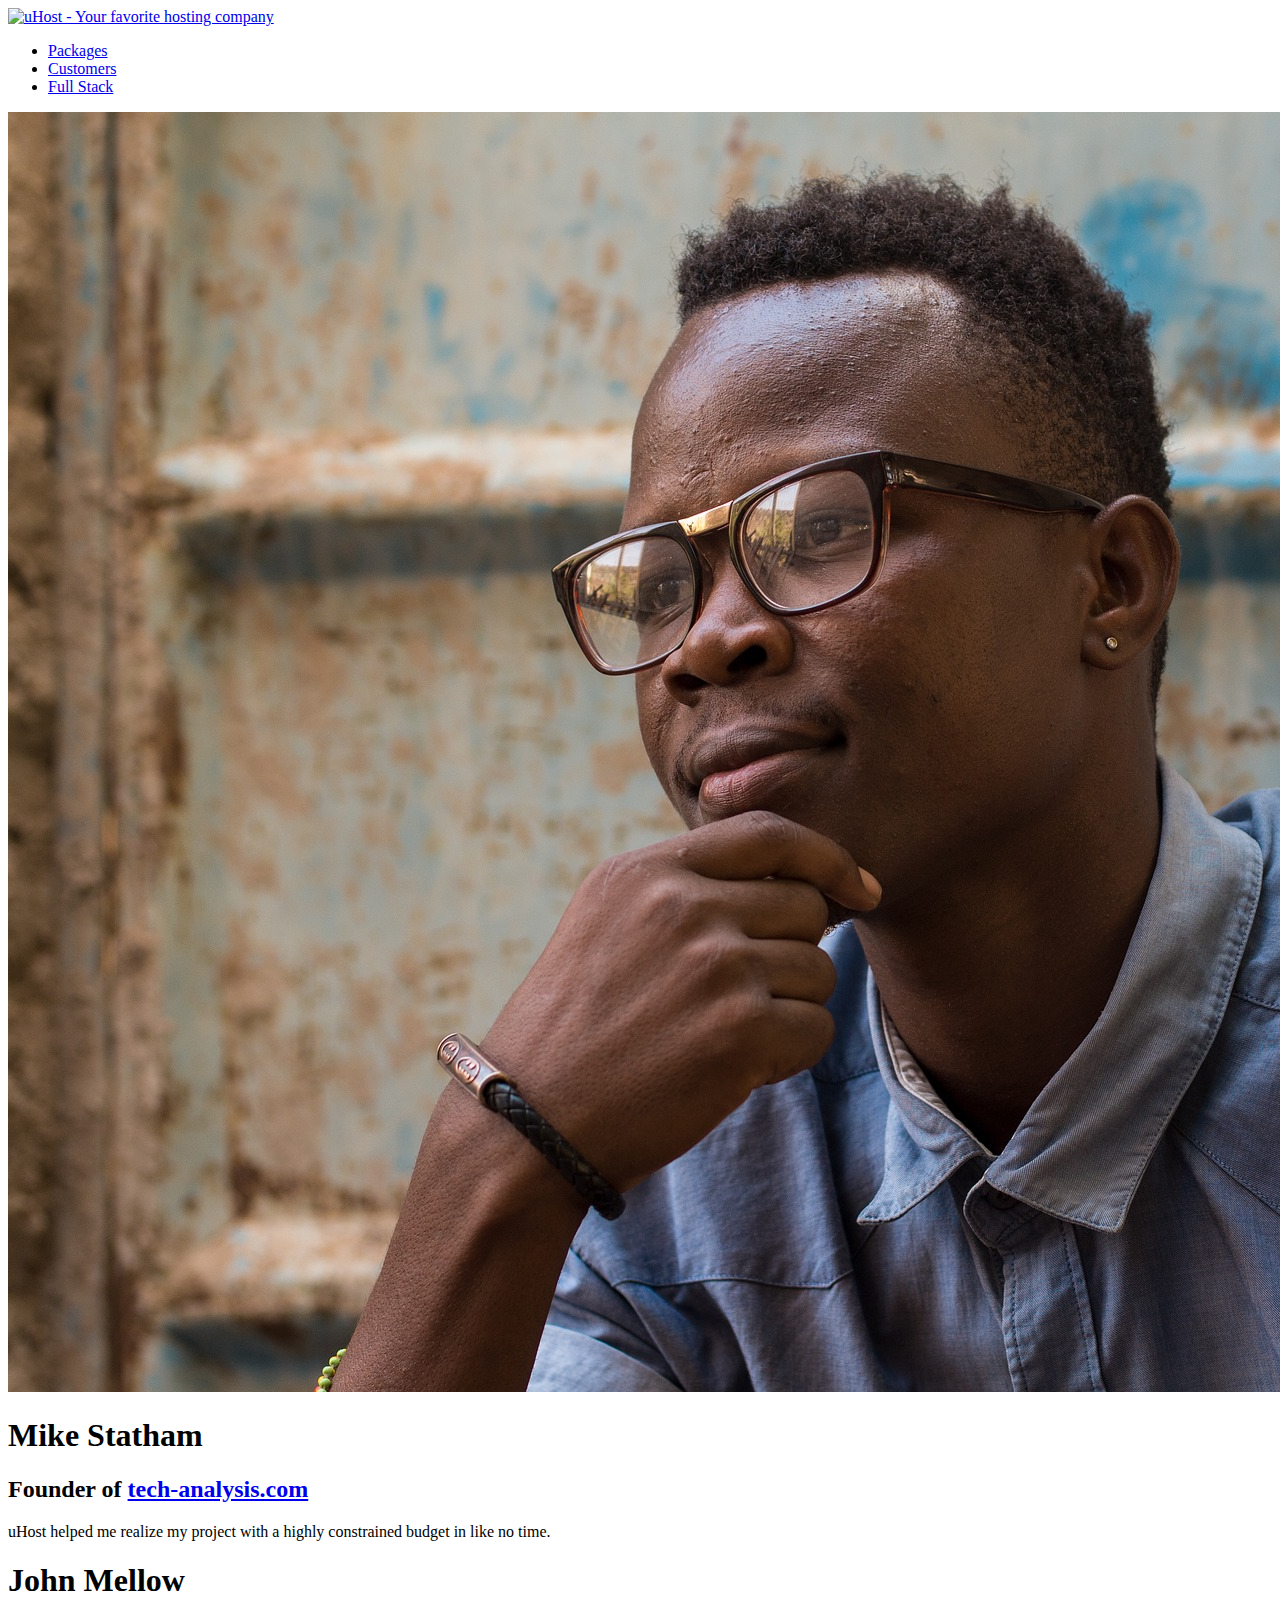
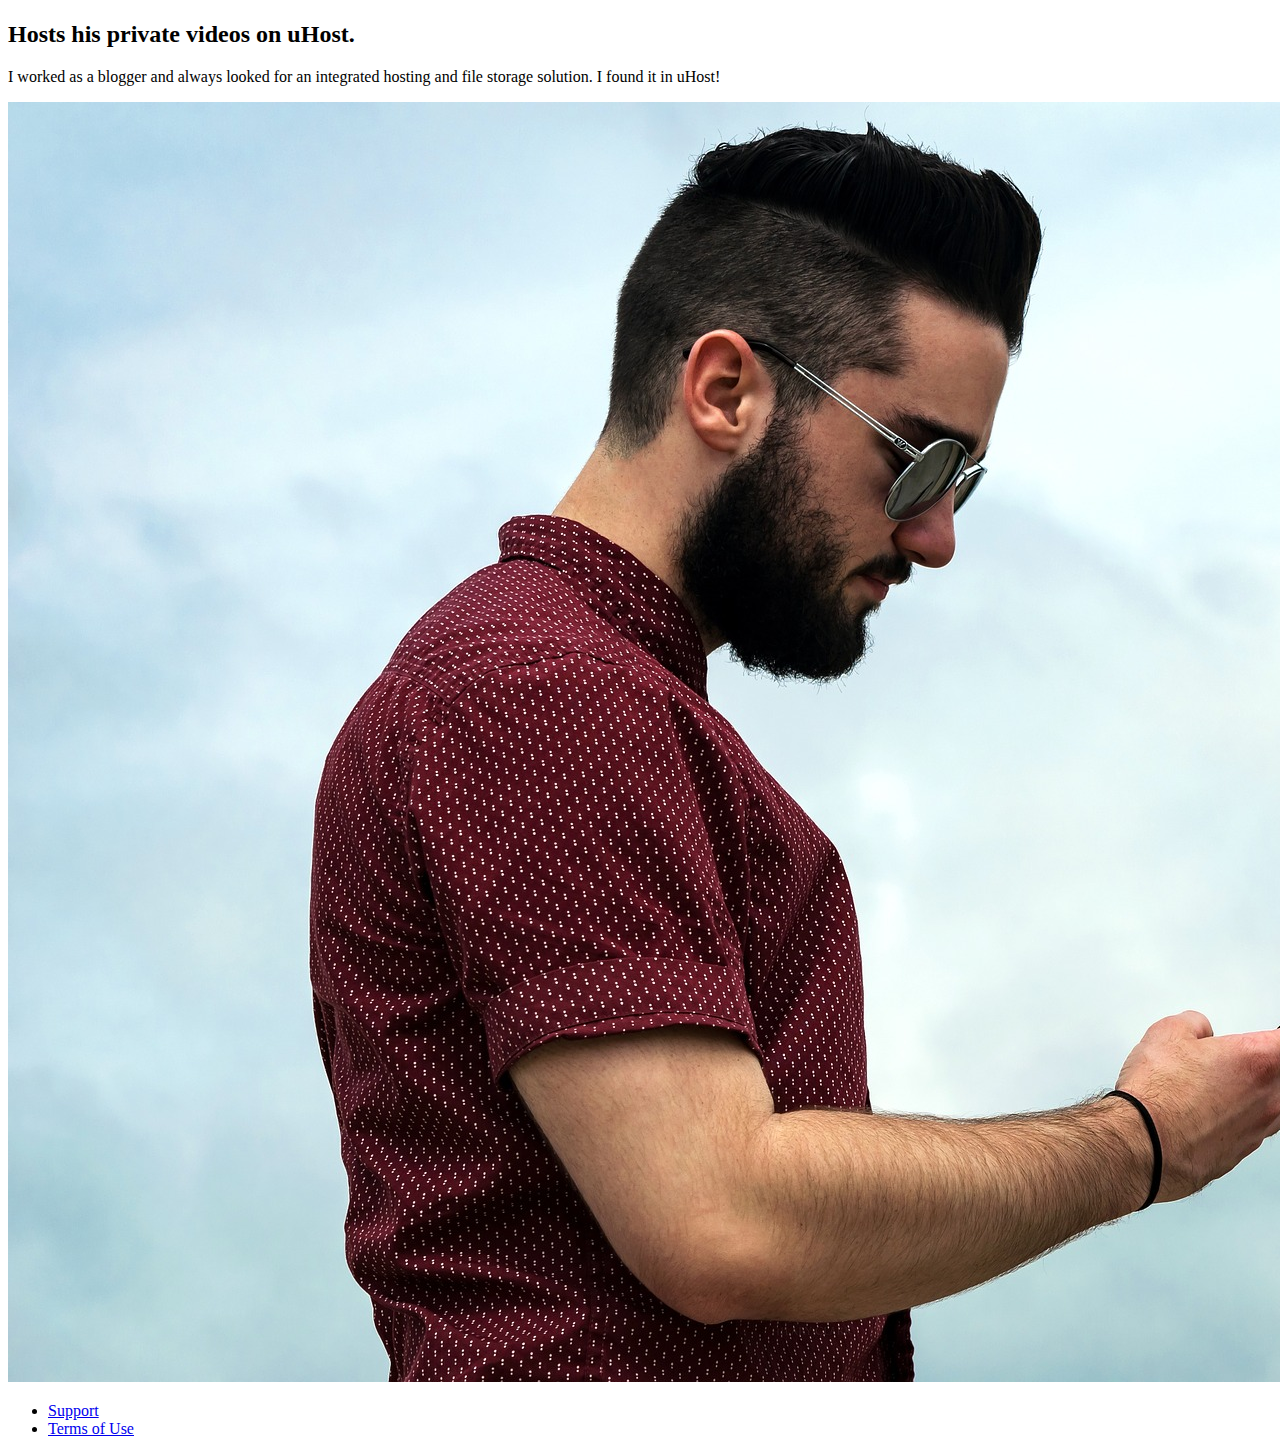
==== customers/index.html @ 52108dd7 "Adding the Customers Page to our Website" ====
<!DOCTYPE html>
<html lang="en">

<head>
    <meta charset="UTF-8">
    <meta name="viewport" content="width=device-width, initial-scale=1.0">
    <meta http-equiv="X-UA-Compatible" content="ie=edge">
    <title>uHost Customers</title>
    <link rel="shortcut icon" href="../favicon.png">
    <link href="https://fonts.googleapis.com/css?family=Anton|Montserrat:400,700" rel="stylesheet">
    <link rel="stylesheet" href="../shared.css">
    <link rel="stylesheet" href="customers.css">
</head>

<body>

	<header class="main-header">
    <div>
      <a href=".." class="main-header__brand">
        <img src="../img/uhost-icon.png" alt="uHost - Your favorite hosting company">
      </a>
    </div>

    <nav class="main-nav">
      <ul class="main-nav__items">
        <li class="main-nav__item">
          <a href="../packages/">Packages</a>
        </li>
        <li class="main-nav__item">
          <a href="#">Customers</a>
        </li>
        <li class="main-nav__item main-nav__item--cta">
          <a href="#">Full Stack</a>
        </li>
      </ul>
    </nav>    
  </header>

    <main>
        <div>
            <div class="testimonial" id="customer-1">
                <div class="testimonial__image-container">
                    <img src="../img/customer-1.jpg" alt="Mike Statham - Customer" class="testimonial__image">
                </div>
                <div class="testimonial__info">
                    <h1 class="testimonial__name">Mike Statham</h1>
                    <h2 class="testimonial__subtitle">Founder of
                        <a href="tech-analysis.com">tech-analysis.com</a>
                    </h2>
                    <p class="testimonial__text">uHost helped me realize my project with a highly constrained budget in like no time.</p>
                </div>
            </div>
            <div class="testimonial" id="customer-2">

                <div class="testimonial__info">
                    <h1 class="testimonial__name">John Mellow</h1>
                    <h2 class="testimonial__subtitle">Hosts his private videos on uHost.
                    </h2>
                    <p class="testimonial__text">I worked as a blogger and always looked for an integrated hosting and file storage solution. I found
                        it in uHost!
                    </p>
                </div>
                <div class="testimonial__image-container">
                    <img src="../img/customer-2.jpg" alt="John Mellow - Customer" class="testimonial__image">
                </div>
            </div>
        </div>
    </main>
    <footer class="main-footer">
        <nav>
            <ul>
                <li>
                    <a href="#">Support</a>
                </li>
                <li>
                    <a href="#">Terms of Use</a>
                </li>
            </ul>
        </nav>
    </footer>
</body>

</html>
---- customers/customers.css ----
customers.css
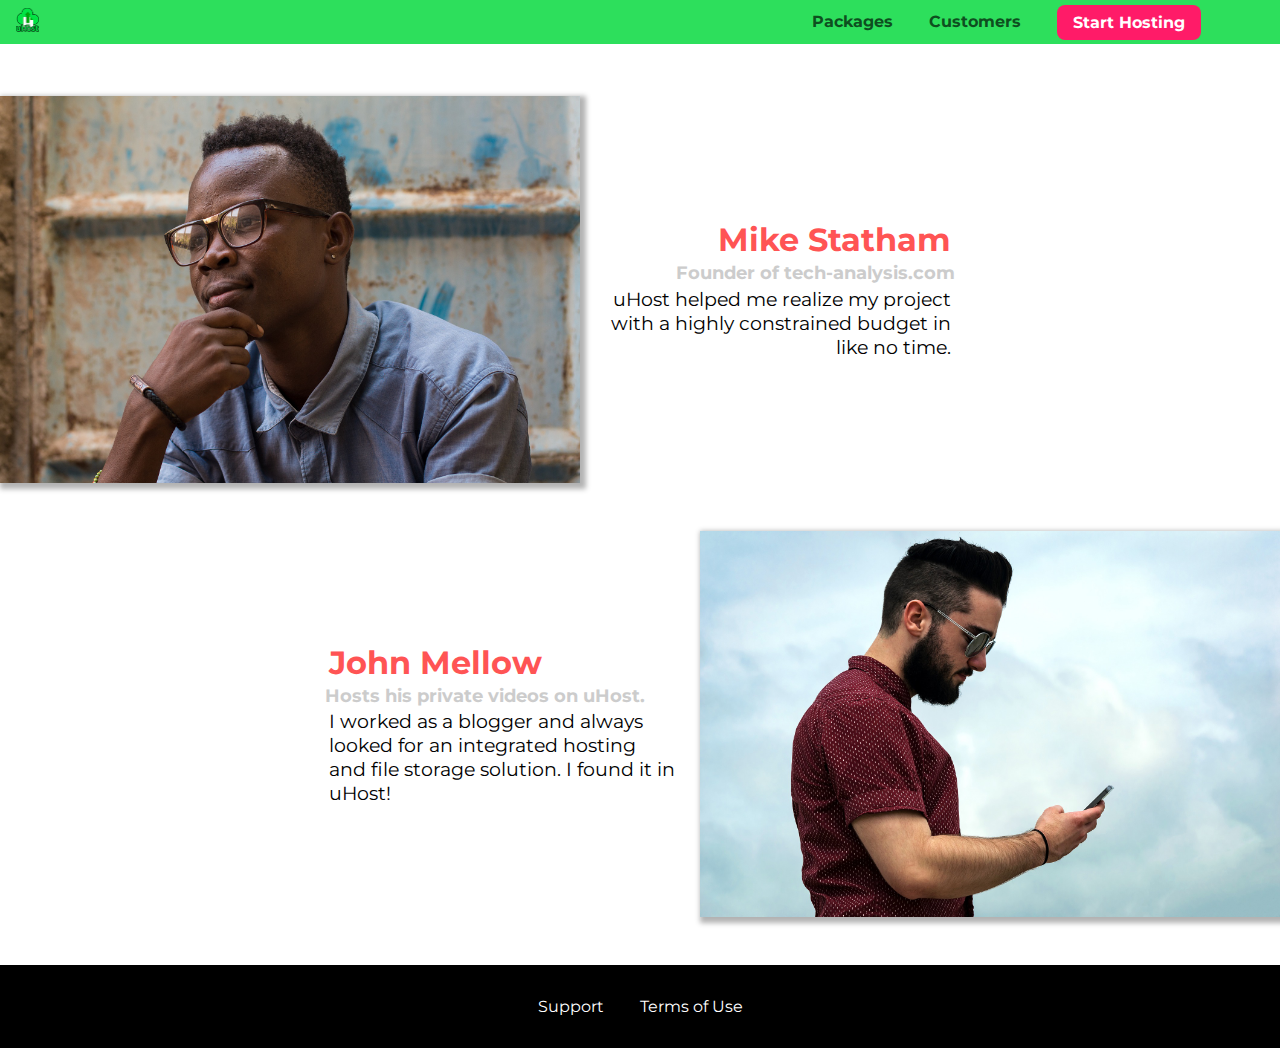
==== commit 8042b90d: "Adding a modal" ====
--- a/customers/index.html
+++ b/customers/index.html
@@ -1,4 +1,3 @@
-
 <!DOCTYPE html>
 <html lang="en">
 
@@ -14,34 +13,32 @@
 </head>
 
 <body>
-
-	<header class="main-header">
-    <div>
-      <a href=".." class="main-header__brand">
-        <img src="../img/uhost-icon.png" alt="uHost - Your favorite hosting company">
-      </a>
-    </div>
-
-    <nav class="main-nav">
-      <ul class="main-nav__items">
-        <li class="main-nav__item">
-          <a href="../packages/">Packages</a>
-        </li>
-        <li class="main-nav__item">
-          <a href="#">Customers</a>
-        </li>
-        <li class="main-nav__item main-nav__item--cta">
-          <a href="#">Full Stack</a>
-        </li>
-      </ul>
-    </nav>    
-  </header>
-
+    <div class="backdrop"></div>
+    <header class="main-header">
+        <div>
+            <a href="../index.html" class="main-header__brand">
+                <img src="../images/uhost-icon.png" alt="uHost - Your favorite hosting company">
+            </a>
+        </div>
+        <nav class="main-nav">
+            <ul class="main-nav__items">
+                <li class="main-nav__item">
+                    <a href="../packages/index.html">Packages</a>
+                </li>
+                <li class="main-nav__item">
+                    <a href="index.html">Customers</a>
+                </li>
+                <li class="main-nav__item main-nav__item--cta">
+                    <a href="start-hosting/index.html">Start Hosting</a>
+                </li>
+            </ul>
+        </nav>
+    </header>
     <main>
         <div>
             <div class="testimonial" id="customer-1">
                 <div class="testimonial__image-container">
-                    <img src="../img/customer-1.jpg" alt="Mike Statham - Customer" class="testimonial__image">
+                    <img src="../images/customer-1.jpg" alt="Mike Statham - Customer" class="testimonial__image">
                 </div>
                 <div class="testimonial__info">
                     <h1 class="testimonial__name">Mike Statham</h1>
@@ -62,18 +59,18 @@
                     </p>
                 </div>
                 <div class="testimonial__image-container">
-                    <img src="../img/customer-2.jpg" alt="John Mellow - Customer" class="testimonial__image">
+                    <img src="../images/customer-2.jpg" alt="John Mellow - Customer" class="testimonial__image">
                 </div>
             </div>
         </div>
     </main>
     <footer class="main-footer">
         <nav>
-            <ul>
-                <li>
+            <ul class="main-footer__links">
+                <li class="main-footer__link">
                     <a href="#">Support</a>
                 </li>
-                <li>
+                <li class="main-footer__link">
                     <a href="#">Terms of Use</a>
                 </li>
             </ul>
--- a/shared.css
+++ b/shared.css
@@ -0,0 +1,143 @@
+* {
+    box-sizing: border-box;
+}
+
+body {
+    font-family: 'Montserrat', sans-serif;
+    margin: 0;
+}
+
+.backdrop {
+    position: fixed;
+    display: none;
+    top: 0;
+    left: 0;
+    z-index: 100;
+    width: 100vw;
+    height: 100vh;
+    background: rgba(0,0,0,0.5);
+}
+
+.main-header {
+    width: 100%;
+    position: fixed;
+    top: 0;
+    left: 0;
+    background: #2ddf5c;
+    padding: 0.5rem 1rem;
+    z-index: 1;
+}
+
+.main-header > div {
+    display: inline-block;
+    vertical-align: middle;
+}
+
+.main-header__brand {
+    color: #0e4f1f;
+    text-decoration: none;
+    font-weight: bold;
+    font-size: 1.5rem;
+    height: 1.5rem;
+    /* width: 20px; */
+    display: inline-block;
+}
+
+.main-header__brand img {
+    height: 100%;
+    /* width: 100%; */
+}
+
+.main-nav {
+    display: inline-block;
+    text-align: right;
+    width: calc(100% - 74px);
+    vertical-align: middle;
+}
+
+.main-nav__items {
+    margin: 0;
+    padding: 0;
+    list-style: none;
+}
+
+.main-nav__item {
+    display: inline-block;
+    margin: 0 1rem;
+}
+
+.main-nav__item a {
+    text-decoration: none;
+    color: #0e4f1f;
+    font-weight: bold;
+    padding: 0.2rem 0;
+}
+
+.main-nav__item a:hover,
+.main-nav__item a:active {
+    color: white;
+    border-bottom: 5px solid white;
+}
+
+.main-nav__item--cta a {
+    color: white;
+    background: #ff1b68;
+    padding: 0.5rem 1rem;
+    border-radius: 8px;
+}
+
+.main-nav__item--cta a:hover,
+.main-nav__item--cta a:active {
+    color: #ff1b68;
+    background: white;
+    border: none;
+}
+
+.main-footer {
+    background: black;
+    padding: 2rem;
+    margin-top: 3rem;
+}
+
+.main-footer__links {
+    list-style: none;
+    margin: 0;
+    padding: 0;
+    text-align: center;
+}
+
+.main-footer__link {
+    display: inline-block;
+    margin: 0 1rem;
+}
+
+.main-footer__link a {
+    color: white;
+    text-decoration: none;
+}
+
+.main-footer__link a:hover,
+.main-footer__link a:active {
+    color: #ccc;
+}
+
+.button {
+    background: #0e4f1f;
+    color: white;
+    font: inherit;
+    border: 1.5px solid #0e4f1f;
+    padding: 0.5rem;
+    border-radius: 8px;
+    font-weight: bold;
+    cursor: pointer;
+}
+
+.button:hover,
+.button:active {
+    background: white;
+    color: #0e4f1f;
+}
+
+.button:focus {
+    outline: none;
+}
--- a/customers/customers.css
+++ b/customers/customers.css
@@ -1 +1,70 @@
-customers.css+.testimonial {
+    font-size: 1.2rem;
+    margin: 3rem 0;
+  }
+  
+  .testimonial__list {
+    width: 80%;
+    margin: auto;
+  }
+  
+  .testimonial:first-of-type {
+    margin-top: 6rem;
+  }
+
+  .testimonial__image-container {
+    width: 65%;
+    max-width: 580px;
+    display: inline-block;
+    vertical-align: middle;
+    box-shadow: 3px 3px 5px 3px rgba(0,0,0,0.3);
+  }
+
+  .testimonial__image {
+    width: 100%;
+    vertical-align: top;
+  }
+  
+  .testimonial__info {
+    text-align: right;
+    padding: 0.9rem;
+    display: inline-block;
+    vertical-align: middle;
+    width: 30%;
+  }
+  
+  #customer-2.testimonial {
+    text-align: right;
+  }
+  
+  #customer-2 .testimonial__info {
+    text-align: left;
+  }
+  
+  .testimonial__name {
+    margin: 0.2rem;
+    color: #ff5454;
+    font-size: 2rem;
+  }
+  
+  .testimonial__subtitle {
+    margin: 0;
+    font-size: 1.1rem;
+    color: #ccc;
+  }
+  
+  .testimonial__subtitle a {
+    color: inherit;
+    text-decoration: none;
+  }
+  
+  .testimonial__subtitle a:hover,
+  .testimonial__subtitle a:active {
+    color: #7a7a7a;
+  }
+
+  .testimonial__text {
+    margin: 0.2rem;
+  }
+  
+  